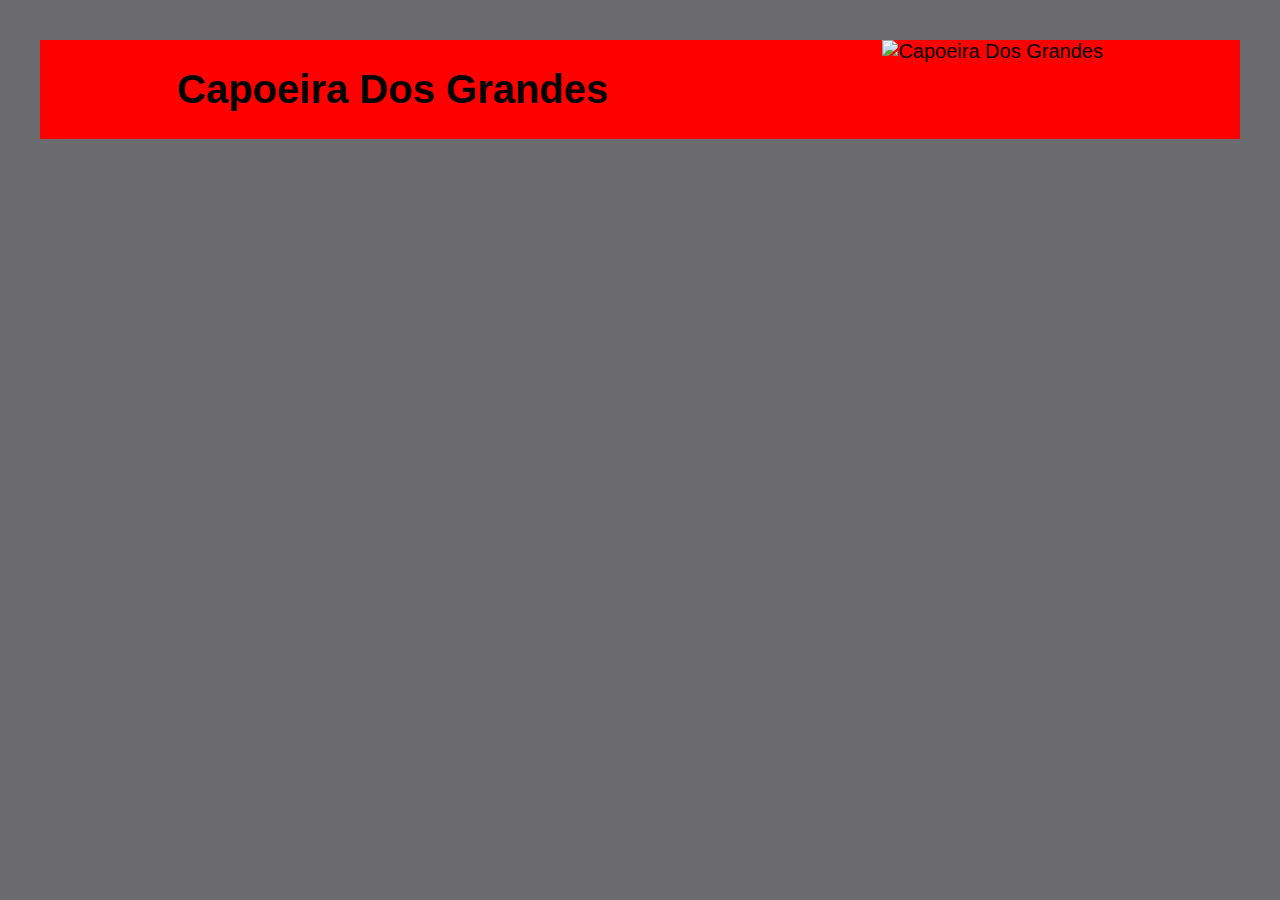
==== index.html @ e0723a20 "." ====
<!DOCTYPE html>
<html lang="pt-br">
<head>
    <meta charset="UTF-8">
    <link rel="stylesheet" href="style.css">
    <meta name="viewport" content="width=device-width, initial-scale=1.0">
    <title>Ryan</title>
</head>
<body>
    <header class="cabecalho">
        <h1>Capoeira Dos Grandes</h1>
        <img class="cabecalho-imagem" src="capoeira-vector-4064497.jpeg" alt="Capoeira Dos Grandes"




    </header>
    
</body>
</html>
---- style.css ----
body {
    background-color: #6c6c70;
    margin: 30px;
    padding: 10px;
}
.cabecalho{
    background-color: #ff0000;
    display: flex;
    justify-content: space-around;
    font-family: Verdana, Geneva, Tahoma, sans-serif;
    font-size: 20px;
    text-align: center;
}
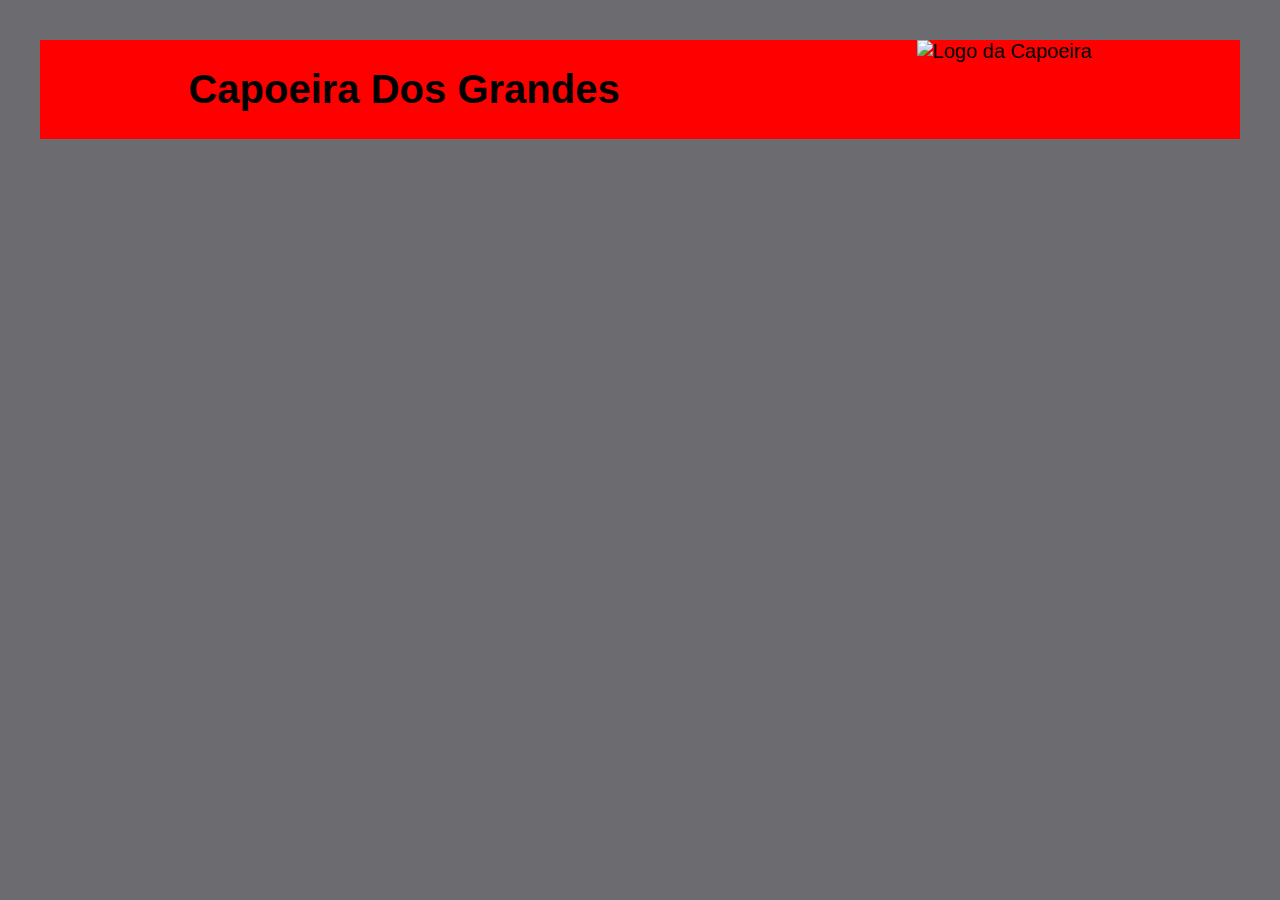
==== commit eec15446: ".." ====
--- a/index.html
+++ b/index.html
@@ -9,7 +9,7 @@
 <body>
     <header class="cabecalho">
         <h1>Capoeira Dos Grandes</h1>
-        <img class="cabecalho-imagem" src="capoeira-vector-4064497.jpeg" alt="Capoeira Dos Grandes"
+        <img class="cabecalho-imagem" src="capoeira-vector.jpg" alt="Logo da Capoeira"
 
 
 
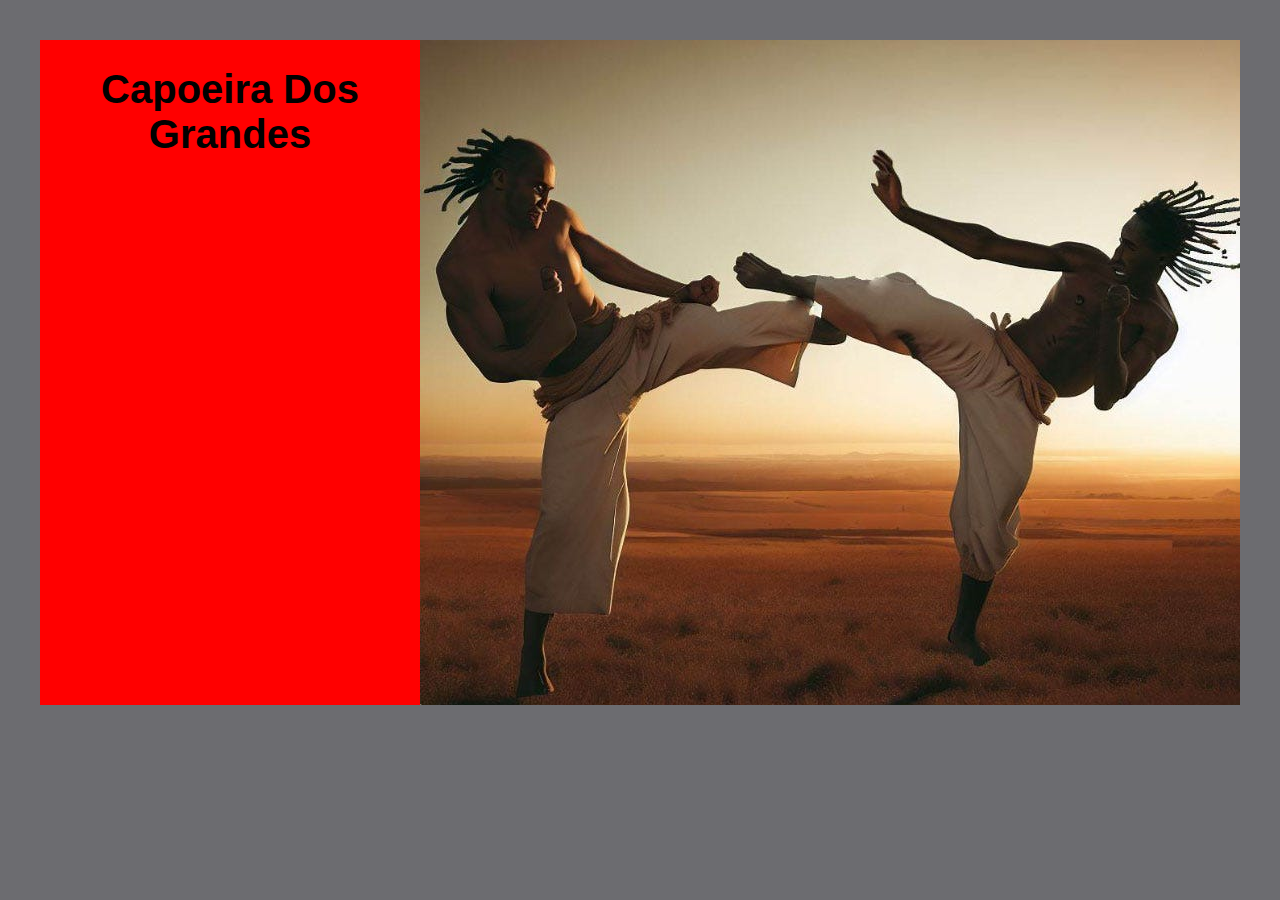
==== commit 6b313c9d: ".." ====
--- a/index.html
+++ b/index.html
@@ -9,12 +9,12 @@
 <body>
     <header class="cabecalho">
         <h1>Capoeira Dos Grandes</h1>
-        <img class="cabecalho-imagem" src="capoeira-vector.jpg" alt="Logo da Capoeira"
+        <img class="cabecalho-imagem" src="Capoeira-Dos-Gandes.jpg" alt="Logo da Capoeira"
 
 
 
 
-    </header>
+        </header>
     
 </body>
 </html>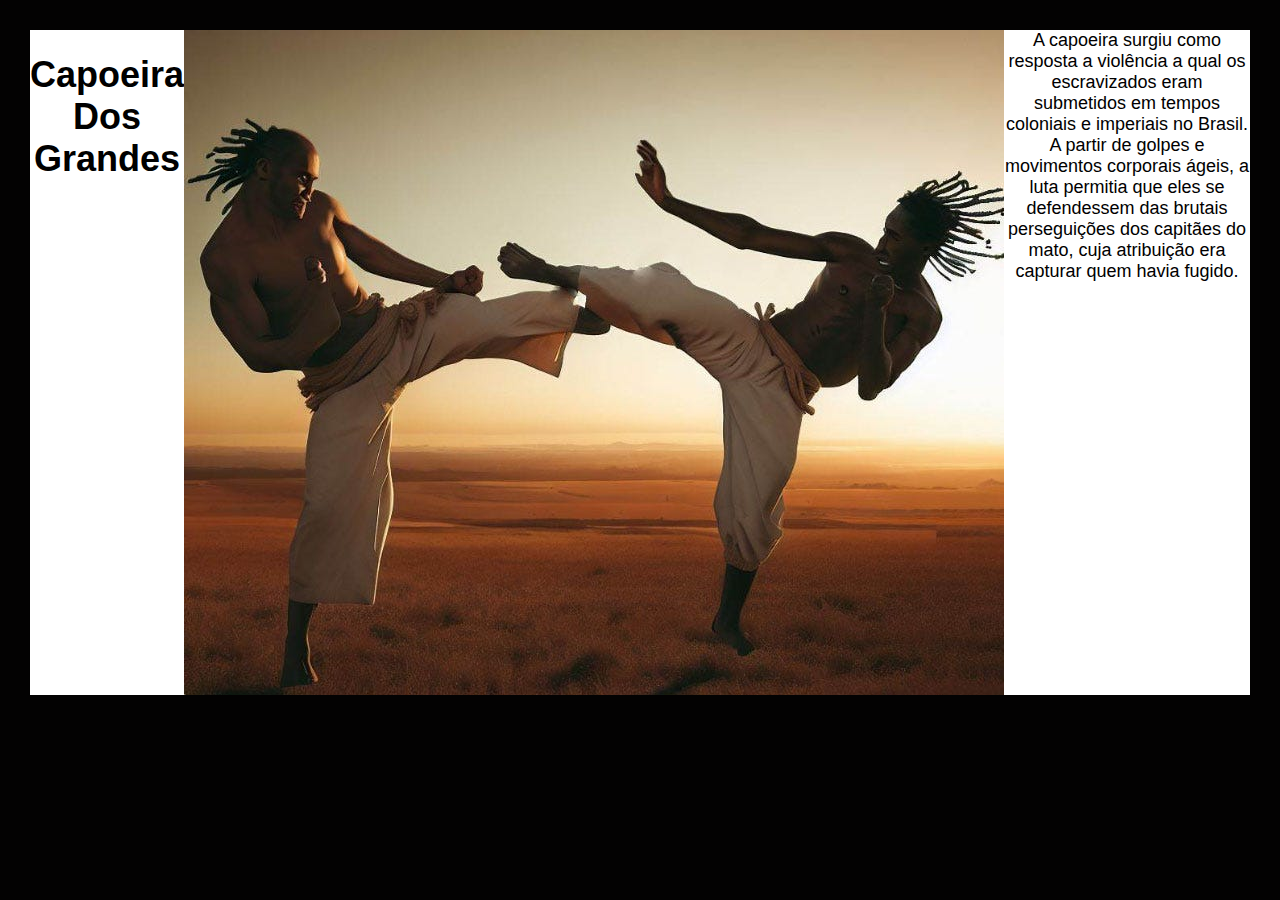
==== commit 30764a6d: "." ====
--- a/index.html
+++ b/index.html
@@ -6,12 +6,12 @@
     <meta name="viewport" content="width=device-width, initial-scale=1.0">
     <title>Ryan</title>
 </head>
+
 <body>
     <header class="cabecalho">
         <h1>Capoeira Dos Grandes</h1>
         <img class="cabecalho-imagem" src="Capoeira-Dos-Gandes.jpg" alt="Logo da Capoeira"
-
-
+<p>A capoeira surgiu como resposta a violência a qual os escravizados eram submetidos em tempos coloniais e imperiais no Brasil. A partir de golpes e movimentos corporais ágeis, a luta permitia que eles se defendessem das brutais perseguições dos capitães do mato, cuja atribuição era capturar quem havia fugido.</p>
 
 
         </header>
--- a/style.css
+++ b/style.css
@@ -1,13 +1,13 @@
 body {
-    background-color: #6c6c70;
-    margin: 30px;
+    background-color: #030202;
+    margin: 20px;
     padding: 10px;
 }
 .cabecalho{
-    background-color: #ff0000;
+    background-color: #ffffff;
     display: flex;
     justify-content: space-around;
     font-family: Verdana, Geneva, Tahoma, sans-serif;
-    font-size: 20px;
+    font-size: large;
     text-align: center;
 }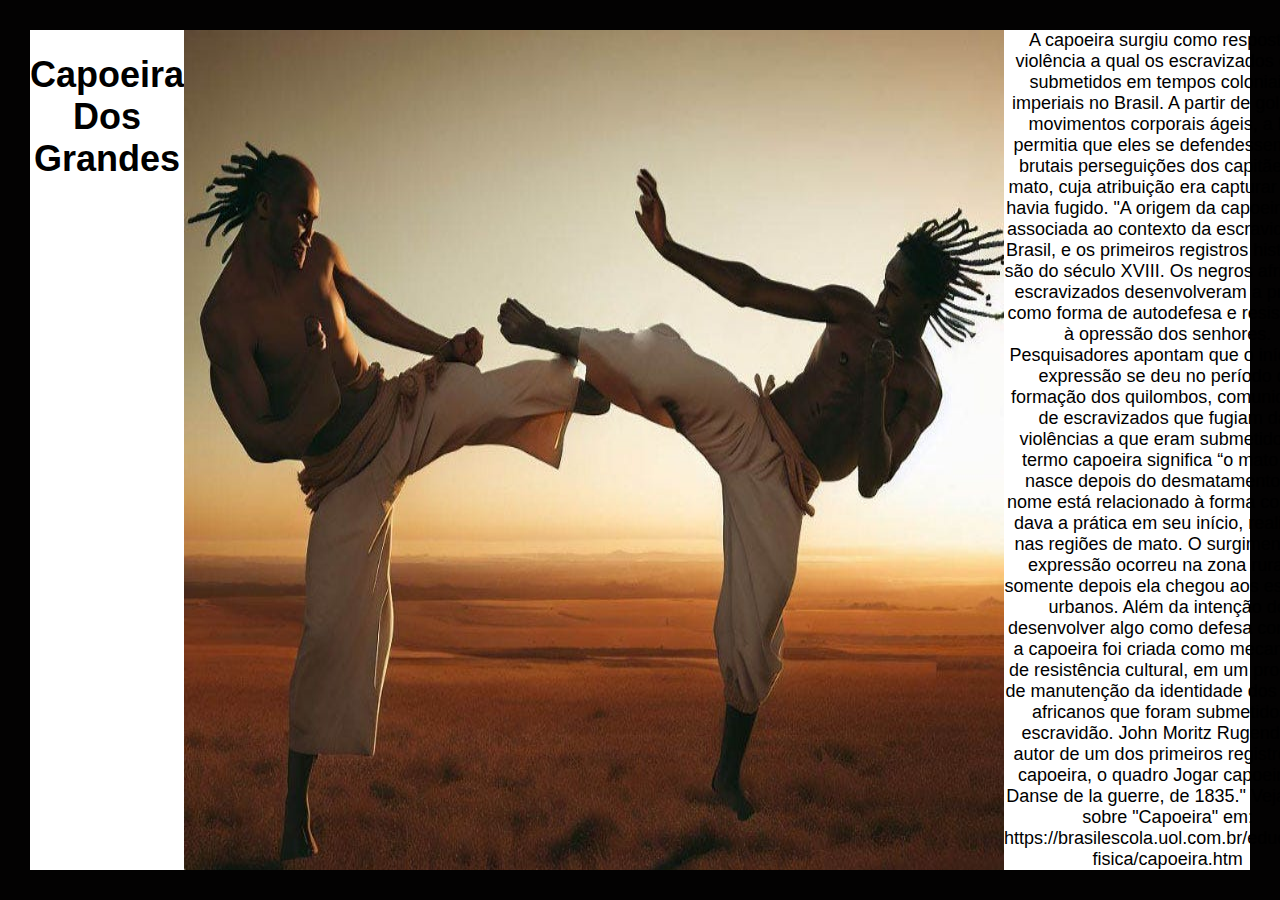
==== commit dffa245e: "." ====
--- a/index.html
+++ b/index.html
@@ -11,7 +11,17 @@
     <header class="cabecalho">
         <h1>Capoeira Dos Grandes</h1>
         <img class="cabecalho-imagem" src="Capoeira-Dos-Gandes.jpg" alt="Logo da Capoeira"
-<p>A capoeira surgiu como resposta a violência a qual os escravizados eram submetidos em tempos coloniais e imperiais no Brasil. A partir de golpes e movimentos corporais ágeis, a luta permitia que eles se defendessem das brutais perseguições dos capitães do mato, cuja atribuição era capturar quem havia fugido.</p>
+<p>A capoeira surgiu como resposta a violência a qual os escravizados eram submetidos em tempos coloniais e imperiais no Brasil. A partir de golpes e movimentos corporais ágeis, a luta permitia que eles se defendessem das brutais perseguições dos capitães do mato, cuja atribuição era capturar quem havia fugido. "A origem da capoeira está associada ao contexto da escravidão no Brasil, e os primeiros registros históricos são do século XVIII. Os negros africanos escravizados desenvolveram a prática como forma de autodefesa e resistência à opressão dos senhores.
+
+    Pesquisadores apontam que o início da expressão se deu no período de formação dos quilombos, comunidades de escravizados que fugiam das violências a que eram submetidos.
+    
+    O termo capoeira significa “o mato que nasce depois do desmatamento”. O nome está relacionado à forma como se dava a prática em seu início, realizada nas regiões de mato. O surgimento da expressão ocorreu na zona rural, e somente depois ela chegou aos espaços urbanos.
+    
+    Além da intenção de desenvolver algo como defesa corporal, a capoeira foi criada como mecanismo de resistência cultural, em um processo de manutenção da identidade dos povos africanos que foram submetidos à escravidão.
+    
+    John Moritz Rugendas é autor de um dos primeiros registros da capoeira, o quadro Jogar capoeira ou Danse de la guerre, de 1835."
+    
+    Veja mais sobre "Capoeira" em: https://brasilescola.uol.com.br/educacao-fisica/capoeira.htm</p>
 
 
         </header>
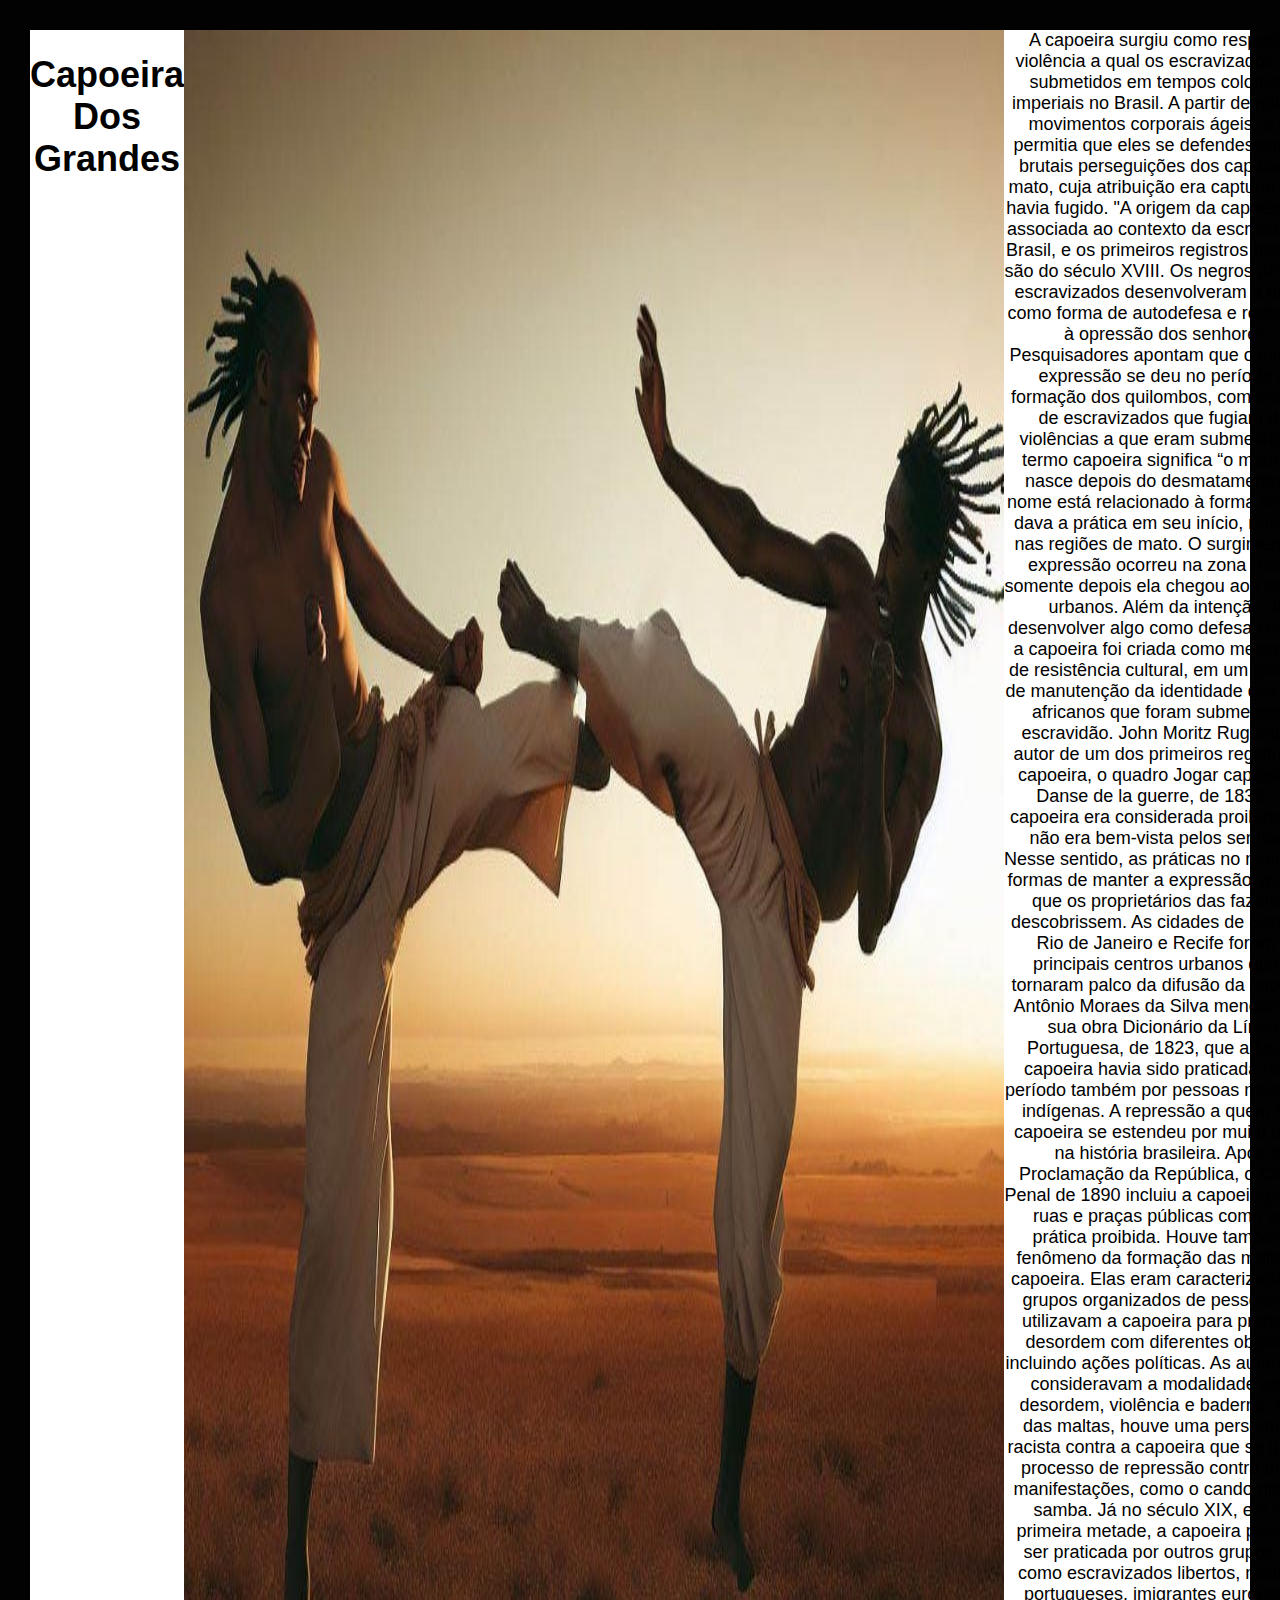
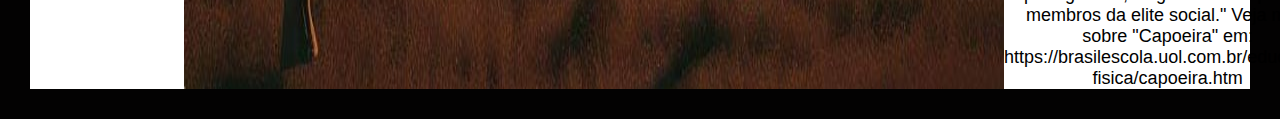
==== commit 717bc111: "." ====
--- a/index.html
+++ b/index.html
@@ -21,7 +21,21 @@
     
     John Moritz Rugendas é autor de um dos primeiros registros da capoeira, o quadro Jogar capoeira ou Danse de la guerre, de 1835."
     
-    Veja mais sobre "Capoeira" em: https://brasilescola.uol.com.br/educacao-fisica/capoeira.htm</p>
+    "A capoeira era considerada proibida, pois não era bem-vista pelos senhores. Nesse sentido, as práticas no mato eram formas de manter a expressão viva sem que os proprietários das fazendas descobrissem.
+
+As cidades de Salvador, Rio de Janeiro e Recife foram os principais centros urbanos que se tornaram palco da difusão da capoeira.
+
+Antônio Moraes da Silva menciona em sua obra Dicionário da Língua Portuguesa, de 1823, que a luta da capoeira havia sido praticada nesse período também por pessoas mestiças e indígenas.
+
+A repressão a quem fazia capoeira se estendeu por muito tempo na história brasileira. Após a Proclamação da República, o Código Penal de 1890 incluiu a capoeiragem em ruas e praças públicas como uma prática proibida.
+
+Houve também o fenômeno da formação das maltas de capoeira. Elas eram caracterizadas por grupos organizados de pessoas que utilizavam a capoeira para promover desordem com diferentes objetivos, incluindo ações políticas.
+
+As autoridades consideravam a modalidade como desordem, violência e baderna. Além das maltas, houve uma perseguição racista contra a capoeira que se uniu ao processo de repressão contra outras manifestações, como o candomblé e o samba.
+
+Já no século XIX, em sua primeira metade, a capoeira passou a ser praticada por outros grupos, tais como escravizados libertos, militares, portugueses, imigrantes europeus e membros da elite social."
+
+Veja mais sobre "Capoeira" em: https://brasilescola.uol.com.br/educacao-fisica/capoeira.htm</p>
 
 
         </header>
